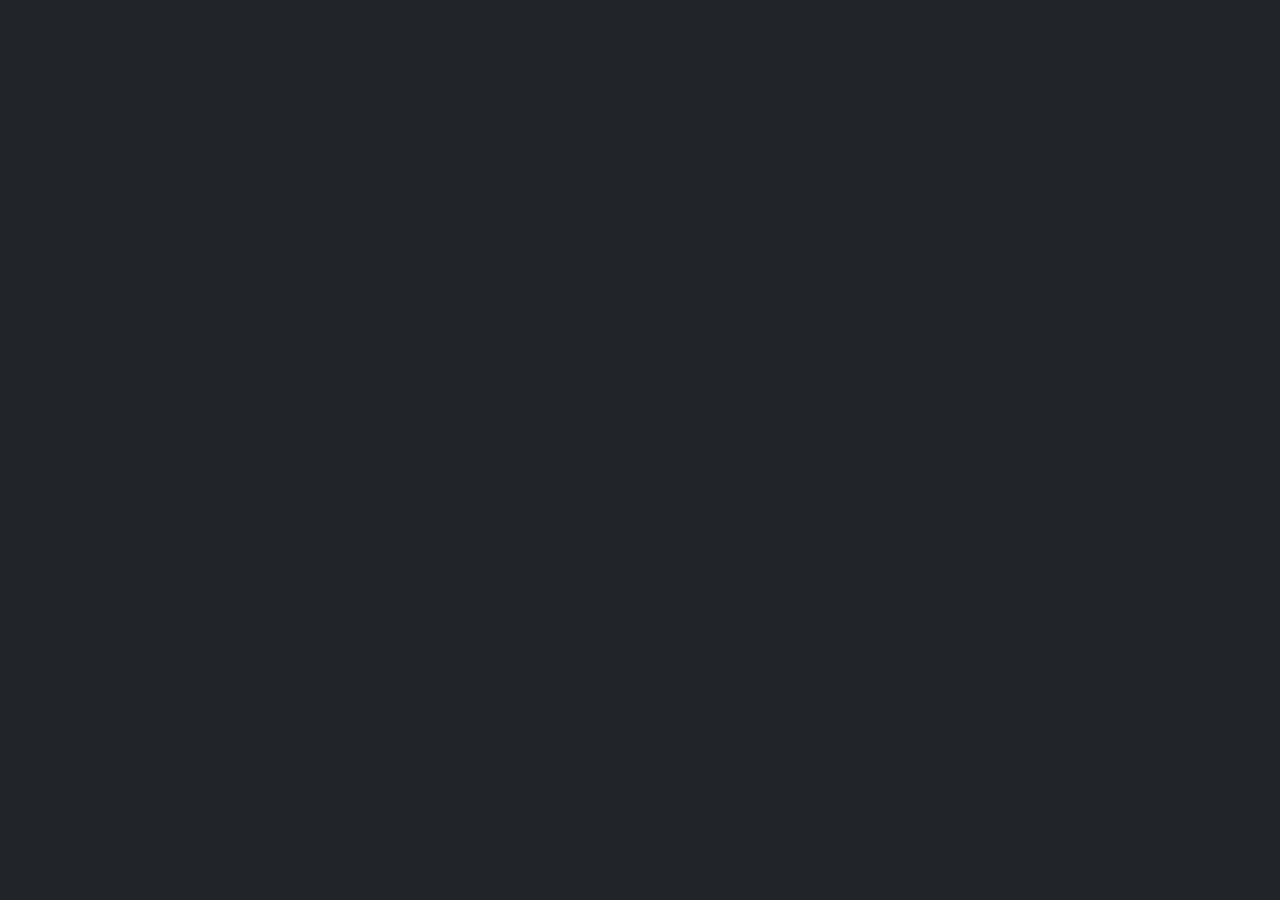
==== Quiz App/index.html @ 8755b242 "Quiz app setup" ====
<!DOCTYPE html>
<html lang="en">
  <head>
    <meta charset="UTF-8" />
    <meta name="viewport" content="width=device-width, initial-scale=1.0" />
    <title>iA Quiz App</title>
    <link
      rel="stylesheet"
      href="https://cdn.jsdelivr.net/npm/bootstrap@5.3.3/dist/css/bootstrap.min.css"
    />
    <link rel="stylesheet" href="./style.css" />
  </head>
  <body>
    <div id="quiz-app" class="bg-dark vh-100 w-100"></div>

    <script src="app.js"></script>
  </body>
</html>
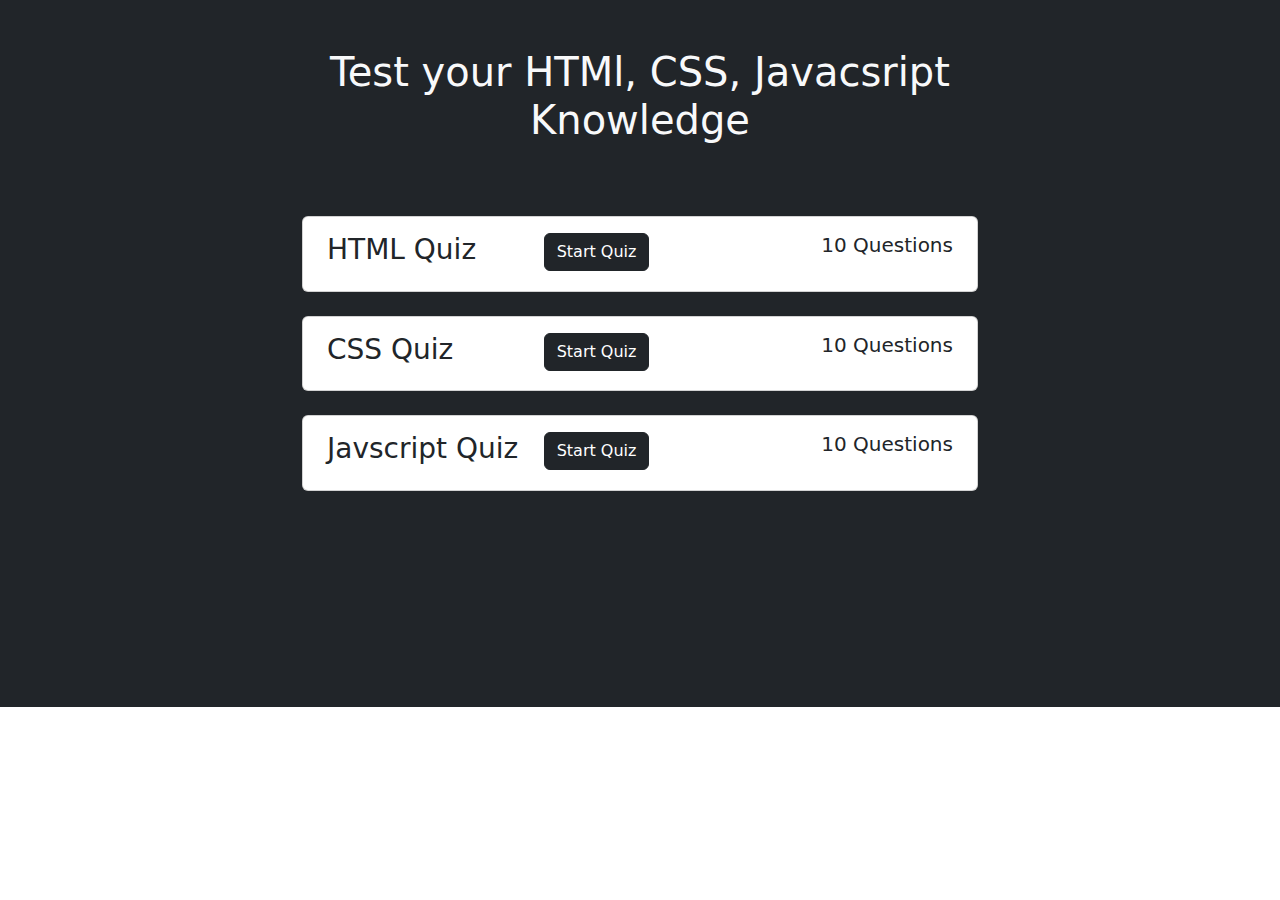
==== commit 0ad5bb8b: "Quiz App v1.0.0 completed" ====
--- a/Quiz App/index.html
+++ b/Quiz App/index.html
@@ -11,8 +11,94 @@
     <link rel="stylesheet" href="./style.css" />
   </head>
   <body>
-    <div id="quiz-app" class="bg-dark vh-100 w-100"></div>
+    <div id="quiz-app" class="bg-dark w-100 text-light position-relative">
+      <div class="position-absolute d-none" id="modal">
+        <div class="card p-3">
+          <div class="row gy-3" id="modalContent"></div>
+          <div>
+            <a class="btn btn-primary" href="/">Start Quiz Again</a>
+          </div>
+        </div>
+      </div>
+      <div class="container py-5">
+        <h1 class="fw-medium text-center">
+          Test your HTMl, CSS, Javacsript Knowledge
+        </h1>
+        <div class="row my-5 gy-4" id="quizs">
+          <div class="col-12">
+            <div class="card py-3 px-4">
+              <div class="row">
+                <div class="col-4">
+                  <h3>HTML Quiz</h3>
+                </div>
+                <div class="col-4">
+                  <button
+                    class="btn btn-dark"
+                    id="startBtn"
+                    onclick="startQuiz(0)"
+                  >
+                    Start Quiz
+                  </button>
+                </div>
+                <div class="col-4">
+                  <h5 class="text-end">10 Questions</h5>
+                </div>
+              </div>
+            </div>
+          </div>
+          <div class="col-12">
+            <div class="card py-3 px-4">
+              <div class="row">
+                <div class="col-4">
+                  <h3>CSS Quiz</h3>
+                </div>
+                <div class="col-4">
+                  <button
+                    class="btn btn-dark"
+                    id="startBtn"
+                    onclick="startQuiz(1)"
+                  >
+                    Start Quiz
+                  </button>
+                </div>
+                <div class="col-4">
+                  <h5 class="text-end">10 Questions</h5>
+                </div>
+              </div>
+            </div>
+          </div>
+          <div class="col-12">
+            <div class="card py-3 px-4">
+              <div class="row">
+                <div class="col-4">
+                  <h3>Javscript Quiz</h3>
+                </div>
+                <div class="col-4">
+                  <button
+                    class="btn btn-dark"
+                    id="startBtn"
+                    onclick="startQuiz(2)"
+                  >
+                    Start Quiz
+                  </button>
+                </div>
+                <div class="col-4">
+                  <h5 class="text-end">10 Questions</h5>
+                </div>
+              </div>
+            </div>
+          </div>
+          <div class="col-12 py-5"></div>
+        </div>
+        <div class="d-flex justify-content-center d-none mb-5" id="showBtn">
+          <button class="btn btn-light" id="nextBtn" disabled="false">
+            Next Question
+          </button>
+        </div>
+      </div>
+    </div>
 
+    <script src="data.js"></script>
     <script src="app.js"></script>
   </body>
 </html>
--- a/Quiz App/style.css
+++ b/Quiz App/style.css
@@ -0,0 +1,14 @@
+.container {
+  max-width: 700px !important;
+}
+#modal {
+  margin-top: 40px;
+  left: 0;
+  right: 0;
+  margin-left: auto;
+  margin-right: auto;
+  z-index: 1;
+  max-width: 800px !important;
+  height: 100vh;
+  overflow-y: auto;
+}
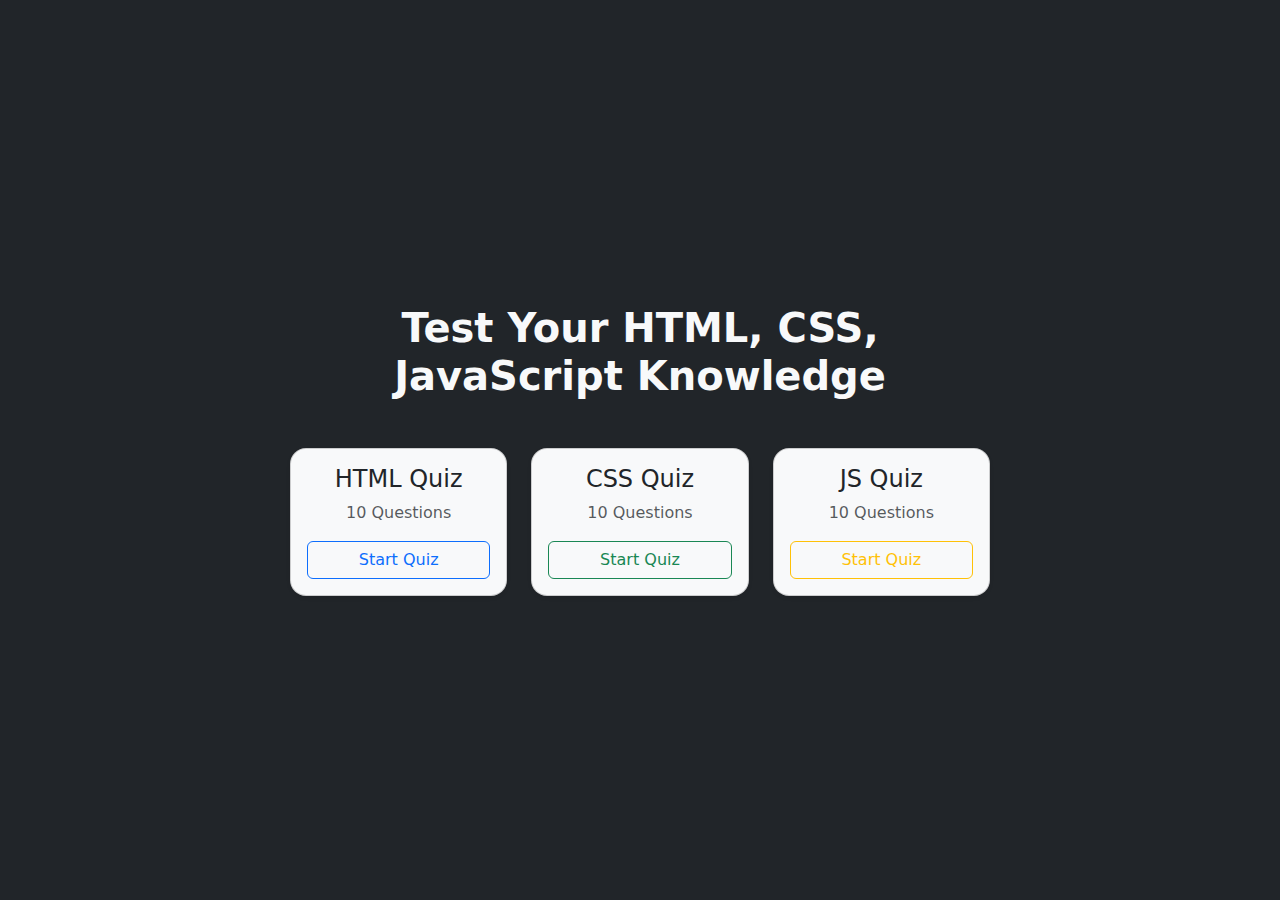
==== commit a5a2957f: "Update UI" ====
--- a/Quiz App/index.html
+++ b/Quiz App/index.html
@@ -10,90 +10,80 @@
     />
     <link rel="stylesheet" href="./style.css" />
   </head>
-  <body>
-    <div id="quiz-app" class="bg-dark w-100 text-light position-relative">
-      <div class="position-absolute d-none" id="modal">
-        <div class="card p-3">
-          <div class="row gy-3" id="modalContent"></div>
-          <div>
-            <a class="btn btn-primary" href="/">Start Quiz Again</a>
-          </div>
-        </div>
-      </div>
-      <div class="container py-5">
-        <h1 class="fw-medium text-center">
-          Test your HTMl, CSS, Javacsript Knowledge
-        </h1>
-        <div class="row my-5 gy-4" id="quizs">
-          <div class="col-12">
-            <div class="card py-3 px-4">
-              <div class="row">
-                <div class="col-4">
-                  <h3>HTML Quiz</h3>
-                </div>
-                <div class="col-4">
-                  <button
-                    class="btn btn-dark"
-                    id="startBtn"
-                    onclick="startQuiz(0)"
-                  >
-                    Start Quiz
-                  </button>
-                </div>
-                <div class="col-4">
-                  <h5 class="text-end">10 Questions</h5>
-                </div>
+  <body class="bg-dark text-light">
+    <div id="quiz-app" class="min-vh-100 d-flex flex-column justify-content-center align-items-center">
+      <div class="container">
+        <h1 class="fw-bold text-center mb-5">Test Your HTML, CSS, JavaScript Knowledge</h1>
+        
+        <!-- Quiz Cards -->
+        <div class="row gy-4" id="quizs">
+          <div class="col-md-4">
+            <div class="card text-center shadow-sm h-100">
+              <div class="card-body">
+                <h3 class="card-title">HTML Quiz</h3>
+                <p class="card-text text-muted">10 Questions</p>
+                <button
+                  class="btn btn-outline-primary w-100"
+                  id="startBtn"
+                  onclick="startQuiz(0)"
+                >
+                  Start Quiz
+                </button>
               </div>
             </div>
           </div>
-          <div class="col-12">
-            <div class="card py-3 px-4">
-              <div class="row">
-                <div class="col-4">
-                  <h3>CSS Quiz</h3>
-                </div>
-                <div class="col-4">
-                  <button
-                    class="btn btn-dark"
-                    id="startBtn"
-                    onclick="startQuiz(1)"
-                  >
-                    Start Quiz
-                  </button>
-                </div>
-                <div class="col-4">
-                  <h5 class="text-end">10 Questions</h5>
-                </div>
+
+          <div class="col-md-4">
+            <div class="card text-center shadow-sm h-100">
+              <div class="card-body">
+                <h3 class="card-title">CSS Quiz</h3>
+                <p class="card-text text-muted">10 Questions</p>
+                <button
+                  class="btn btn-outline-success w-100"
+                  id="startBtn"
+                  onclick="startQuiz(1)"
+                >
+                  Start Quiz
+                </button>
               </div>
             </div>
           </div>
-          <div class="col-12">
-            <div class="card py-3 px-4">
-              <div class="row">
-                <div class="col-4">
-                  <h3>Javscript Quiz</h3>
-                </div>
-                <div class="col-4">
-                  <button
-                    class="btn btn-dark"
-                    id="startBtn"
-                    onclick="startQuiz(2)"
-                  >
-                    Start Quiz
-                  </button>
-                </div>
-                <div class="col-4">
-                  <h5 class="text-end">10 Questions</h5>
-                </div>
+
+          <div class="col-md-4">
+            <div class="card text-center shadow-sm h-100">
+              <div class="card-body">
+                <h3 class="card-title">JS Quiz</h3>
+                <p class="card-text text-muted">10 Questions</p>
+                <button
+                  class="btn btn-outline-warning w-100"
+                  id="startBtn"
+                  onclick="startQuiz(2)"
+                >
+                  Start Quiz
+                </button>
               </div>
             </div>
           </div>
-          <div class="col-12 py-5"></div>
         </div>
-        <div class="d-flex justify-content-center d-none mb-5" id="showBtn">
-          <button class="btn btn-light" id="nextBtn" disabled="false">
+
+        <!-- Next Button -->
+        <div class="d-flex justify-content-center mt-5 d-none" id="showBtn">
+          <button class="btn btn-primary btn-lg" id="nextBtn" disabled="false">
             Next Question
           </button>
+        </div>
+
+        <!-- Modal -->
+        <div class="position-fixed top-50 start-50 translate-middle w-100 h-100 bg-dark bg-opacity-50 d-none" id="modal">
+          <div class="card mx-auto p-4 shadow-lg" style="max-width: 600px;">
+            <div class="card-body">
+              <h5 class="card-title text-center">Quiz Completed!</h5>
+              <div class="row gy-3" id="modalContent"></div>
+              <div class="d-grid">
+                <a class="btn btn-success my-3" href="/">Start Quiz Again</a>
+              </div>
+            </div>
+          </div>
         </div>
       </div>
     </div>
--- a/Quiz App/style.css
+++ b/Quiz App/style.css
@@ -1,5 +1,6 @@
 .container {
   max-width: 700px !important;
+  padding: 100px 0;
 }
 #modal {
   margin-top: 40px;
@@ -12,3 +13,55 @@
   height: 100vh;
   overflow-y: auto;
 }
+.card {
+    background-color: #f8f9fa;
+    border-radius: 1rem;
+    box-shadow: 0 5px 15px rgba(0, 0, 0, 0.1);
+  }
+  .badge {
+    font-size: 0.9rem;
+    letter-spacing: 1px;
+  }
+  h3 {
+    font-size: 1.5rem;
+    color: #007bff;
+  }
+  .option {
+    transition: background-color 0.3s ease, box-shadow 0.3s ease;
+  }
+  .option:hover {
+    background-color: #e9ecef;
+    box-shadow: 0 4px 8px rgba(0, 0, 0, 0.1);
+  }
+  input[type="radio"] {
+    transform: scale(1.2);
+  }
+
+  .answers {
+  display: flex;
+  flex-direction: column;
+  gap: 1rem;
+}
+
+.user-answer, .correct-answer {
+  transition: background-color 0.3s ease, transform 0.3s ease;
+}
+
+.user-answer.bg-success:hover, .user-answer.bg-danger:hover {
+  transform: scale(1.05);
+}
+
+.correct-answer {
+  border-left: 4px solid #007bff;
+  font-weight: 500;
+}
+
+button {
+  transition: all 0.3s ease;
+}
+
+button:hover {
+  background-color: #343a40;
+  color: #fff;
+  box-shadow: 0 4px 8px rgba(0, 0, 0, 0.2);
+}
